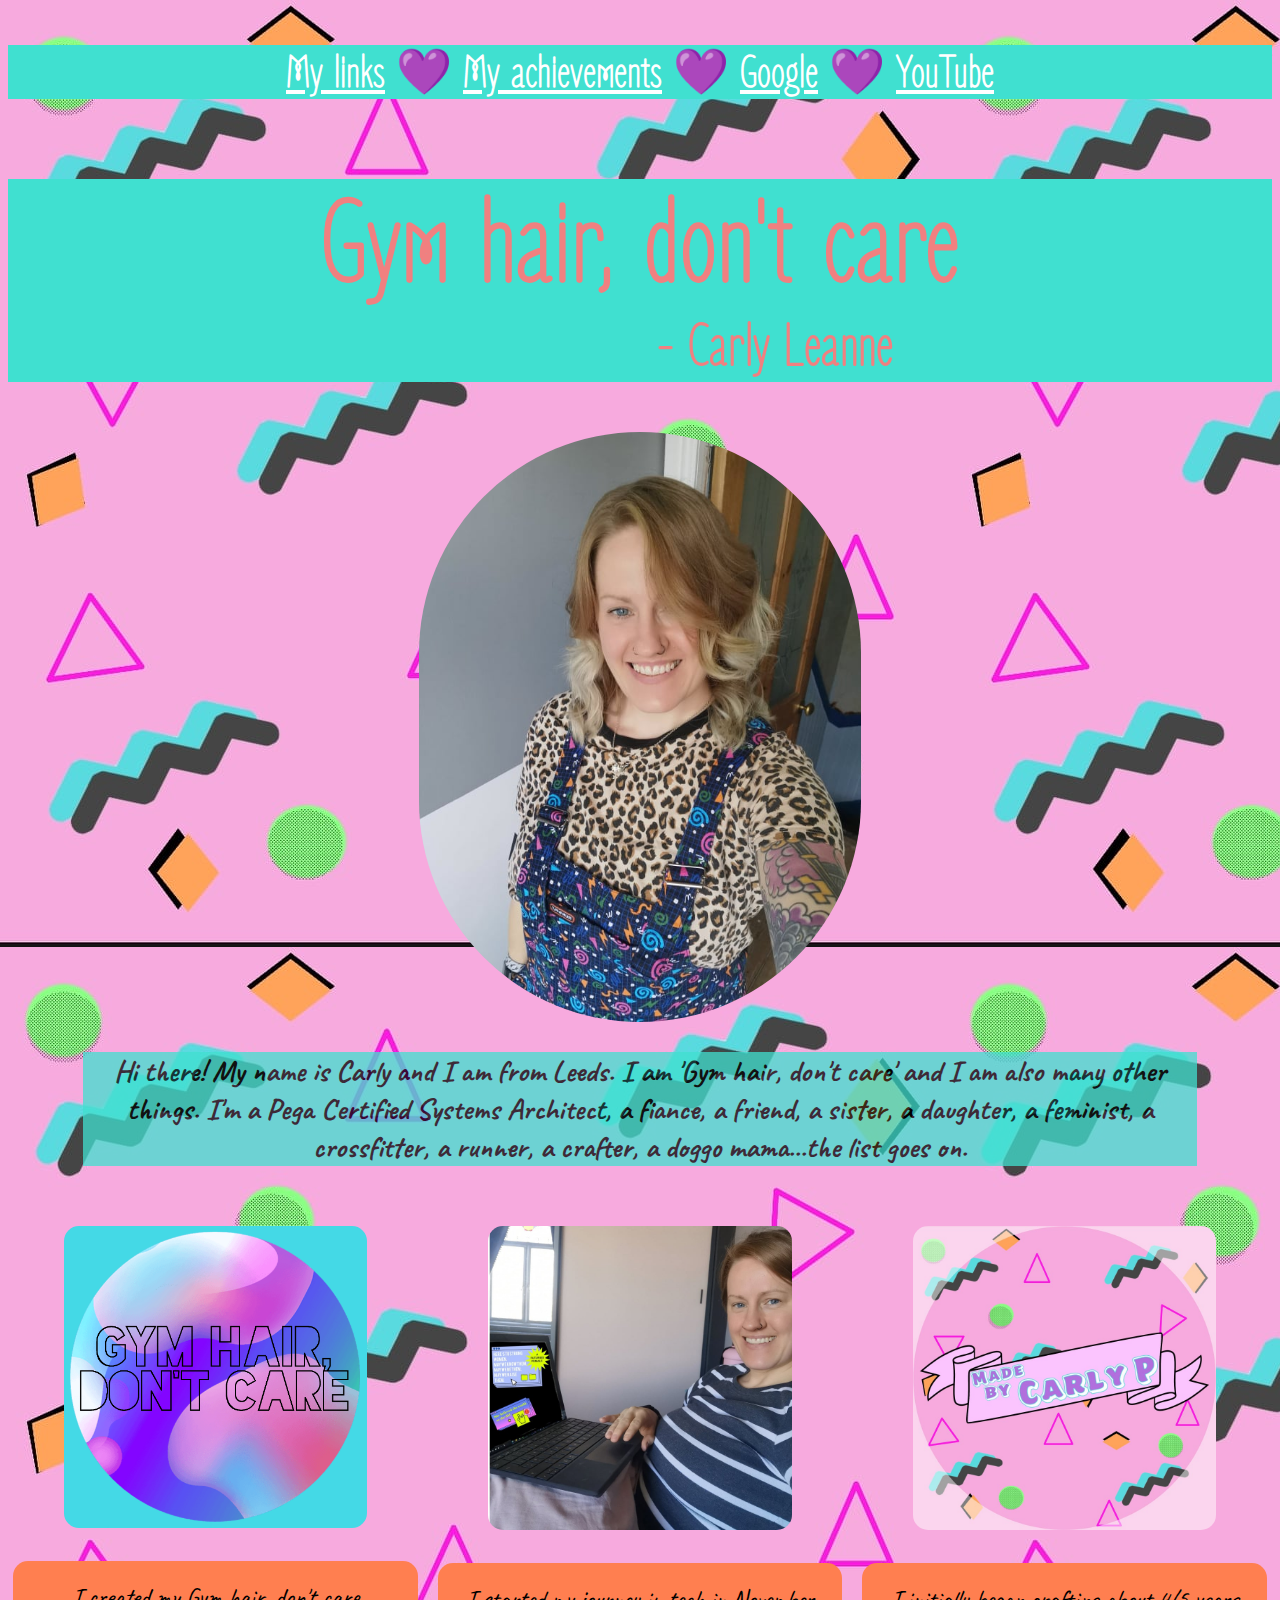
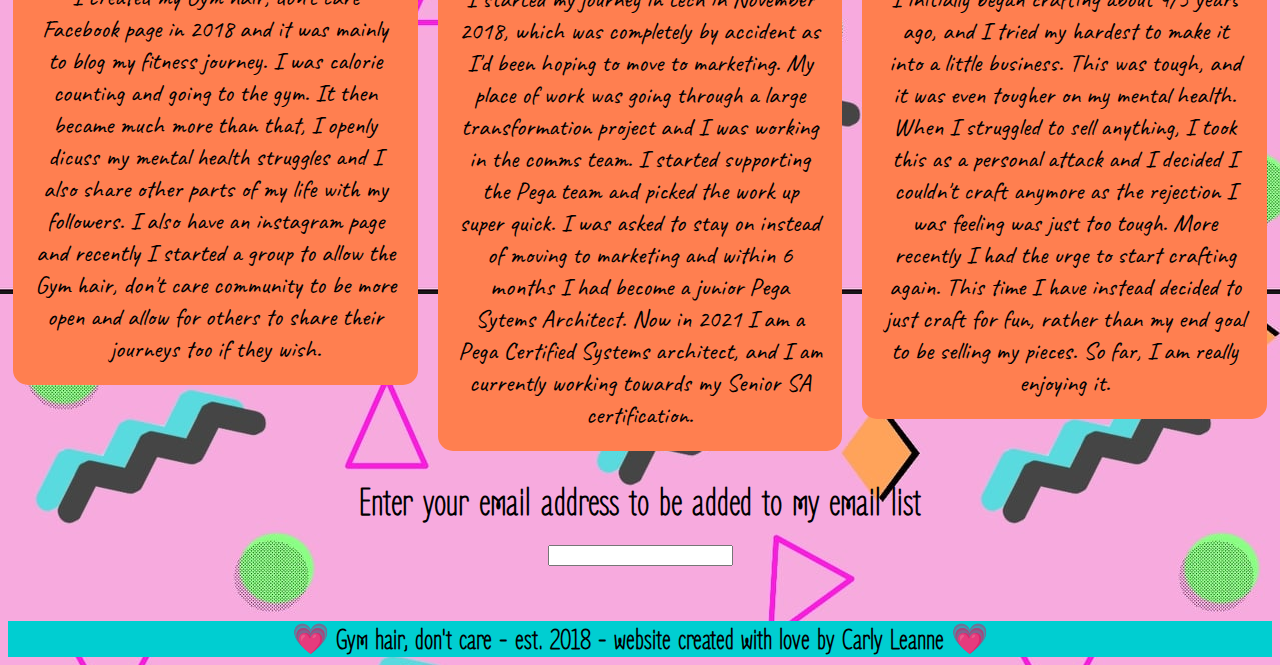
==== index.html @ 419cb067 "update" ====
<!DOCTYPE html>
<html lang="en">
    <head>
        <meta charset="UTF-8">
        <meta http-equiv="X-UA-Compatible" content="IE=edge">
        <meta name="viewport" content="width=device-width, initial-scale=1.0">
        <title>Gym hair, don't care</title>
        <script src="./index.js"></script>
        <link rel="stylesheet" href="./CSS/main.css">
        <link rel="preconnect" href="https://fonts.googleapis.com">
        <link rel="preconnect" href="https://fonts.gstatic.com" crossorigin>
        <link href="https://fonts.googleapis.com/css2?family=Zen+Loop&display=swap" rel="stylesheet">
        <link rel="preconnect" href="https://fonts.googleapis.com">
        <link rel="preconnect" href="https://fonts.gstatic.com" crossorigin>
        <link href="https://fonts.googleapis.com/css2?family=Caveat&display=swap" rel="stylesheet">
    </head>
    <div id="homepage"></div>
    <body>
        <header>
            <p><a class="mainLinks" href="Page2.html">My links</a> 💜 <a class="mainLinks" href="./Page3.html">My achievements</a> 💜 <a class="mainLinks" target="_blank" href="https://www.google.com">Google</a> 💜 <a class="mainLinks" target="_blank" href="https://www.YouTube.com">YouTube</a></p>
        </header>
        <div class="box1">
            <h1>Gym hair, don't care</h1>
            <h2> - Carly Leanne</h2>
        </div>
        <div>
            <img class="picture1" src="./Images/Me_dungas.jpg">
        </div>

        <div class="box2">
            <p>Hi there! My name is Carly and I am from Leeds. I am 'Gym hair, don't care' and I am also many other things. I'm a Pega Certified Systems Architect, a fiance, a friend, a sister, a daughter, a feminist, a crossfitter, a runner, a crafter, a doggo mama...the list goes on.</p>
        </div>    

          <div class="mainTopics">
                <div class="topics">
                    <p><img class="columnImages" src="./Images/ghdc.png" width="75%" height="auto"></p>
                    <p class="columnText">I created my Gym hair, don't care Facebook page in 2018 and it was mainly to blog my fitness journey. I was calorie counting and going to the gym. It then became much more than that, I openly dicuss my mental health struggles and I also share other parts of my life with my followers. I also have an instagram page and recently I started a group to allow the Gym hair, don't care community to be more open and allow for others to share their journeys too if they wish.</p>                
                </div>
              <div class="topics">
                  <p><img class="columnImages" src="./Images/me_laptop.jpg" width="75%" height="auto"></p>
                  <p class="columnText">I started my journey in tech in November 2018, which was completely by accident as I'd been hoping to move to marketing. My place of work was going through a large transformation project and I was working in the comms team. I started supporting the Pega team and picked the work up super quick. I was asked to stay on instead of moving to marketing and within 6 months I had become a junior Pega Sytems Architect. Now in 2021 I am a Pega Certified Systems architect, and I am currently working towards my Senior SA certification.</p>
              </div>
              <div class="topics">
                <p><img class="columnImages" src="./Images/madebycarly_p.jpg" width="75%" height="auto"></p>
                <p class="columnText">I initially began crafting about 4/5 years ago, and I tried my hardest to make it into a little business. This was tough, and it was even tougher on my mental health. When I struggled to sell anything, I took this as a personal attack and I decided I couldn't craft anymore as the rejection I was feeling was just too tough. More recently I had the urge to start crafting again. This time I have instead decided to just craft for fun, rather than my end goal to be selling my pieces. So far, I am really enjoying it.</p>
              </div>
          </div>

        <div class="input">
            <form>
                <label for="fname">Enter your email address to be added to my email list</label><br>
                <input type="text" id="fname" name="fname"><br>
              </form>
        </div>
        <p id="demo"></p>
    </body>
    <footer> 💗 Gym hair, don't care - est. 2018 - website created with love by Carly Leanne 💗 </footer>
</html>
---- CSS/main.css ----
body {
    background-image: url(./background1.jpg);
}
header {
    font-size: 45px;
    text-align: center;
    font-family: 'Zen Loop', cursive;
    font-weight: bold;
    background-color: turquoise;
}

.mainLinks {
    color: white;
}

a {
    color: black;
}

h1 {
    color:lightcoral;
    font-size: 120px;
    text-align: center;
    font-family: 'Zen Loop', cursive;
    margin-bottom: 0%;
}

h2 {
    color:lightcoral;
    font-size: 60px;
    text-align: right;
    font-family: 'Zen Loop', cursive;
    margin-top: 0%;
    margin-right: 30%;
}

.box1 {
    background-color: turquoise;
}

.box2 {
    background-color: turquoise;
    opacity: 0.75;
    color:black;
    font-size: 30px;
    font-weight: bold;
    text-align: center;
    font-family: 'Caveat', cursive;
    margin: 0px 75px;
}

.picture1 {
    border-radius: 500px;
    display: block;
    margin-left: auto;
    margin-right: auto;
    width: 35%;
    height: auto;
}

.row {
    display: -webkit-flex;
    display: flex;
  }
  

  .column {
    -webkit-flex: 1;
    -ms-flex: 1;
    flex: 1;
    padding: 10px;
    font-family: 'Caveat', cursive;
    font-size: 25px;
    background-color: coral;
    opacity: 0.8;
    padding-left: 10px;
    padding-right: 10px;
  }

  @media screen and (max-width: 600px) {
    .column {
      width: 100%;
    }
  }

.mainTopics {
    display: grid;
    grid-template-columns: repeat(3,1fr);
    grid-column-gap: 20px;
    padding: 5px;
}

.columnText {
    background-color: coral;
    padding: 20px;
    border-radius: 15px;
    
}

.topics {
    justify-content: space-evenly;
    text-align: center;
    font-family: 'Caveat', cursive;
    font-size: 25px;
    
}

.columnImages {
    border-radius: 15px;
}

.input {
    font-size: 40px;
    font-family: 'Zen Loop', cursive;
    font-weight: bold;
    text-align: center;
}

.whiteBox {
    background-color: white;
    opacity: 0.8;
}
.findMe {
    text-align: center;
    font-size: 60px;
    font-family: 'Zen Loop', cursive;
    font-weight: bold;
}

.myLinks {
    font-size: 45px;
    text-align: center;
    font-family: 'Zen Loop', cursive;
    font-weight: bold;
    padding-bottom: 0.5px;
    color: black;
}

.myAchievements {
    text-align: center;
    font-size: 40px;
    font-family: 'Zen Loop', cursive;
    font-weight: bold;
    margin-bottom: 0px;
}

.myAchievements > h2 {
    font-size: 40px;
    text-align: center;
    margin-right: 0px;
}

.list {
    font-size: 30px;
    display: inline;
    margin: 0;
}

footer {
    background-color: darkturquoise;
    text-align: center;
    font-size: 30px;
    font-family: 'Zen Loop', cursive;
    font-weight: bold;
    margin-top: 50px;
}
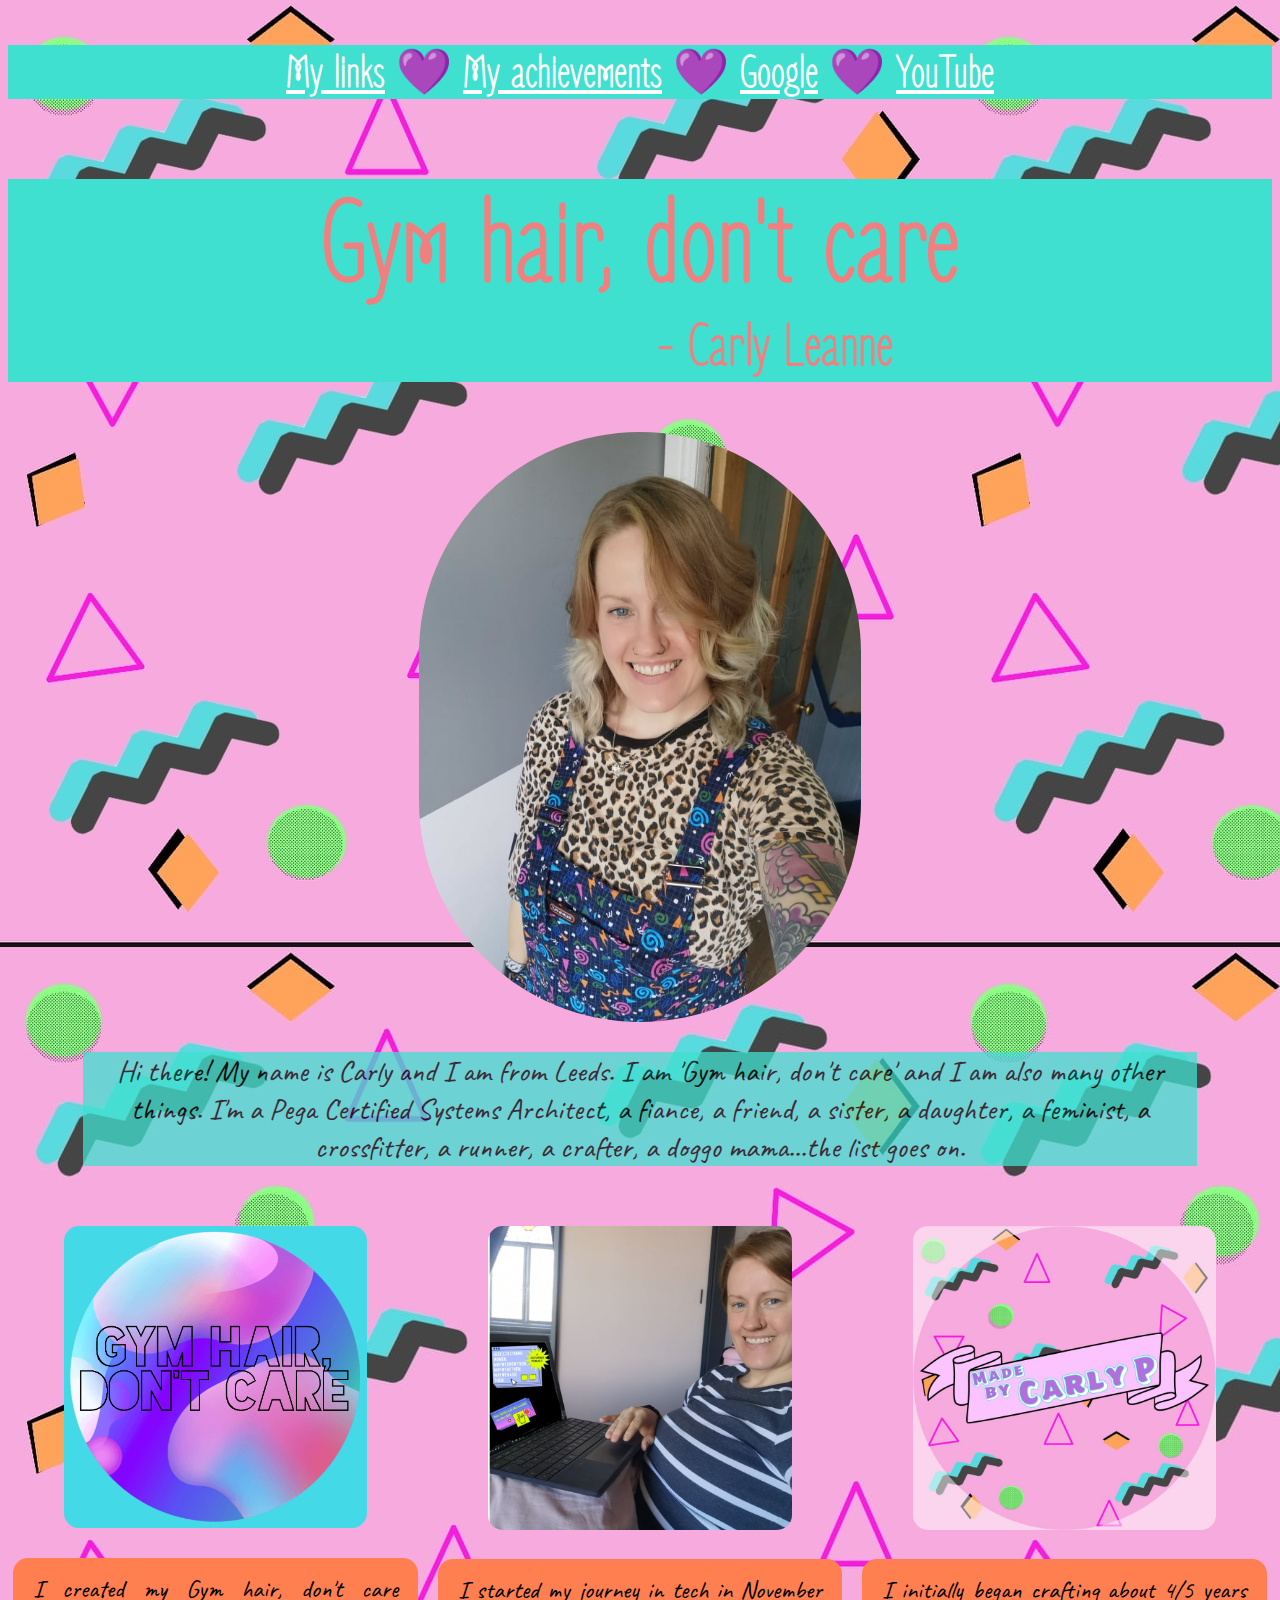
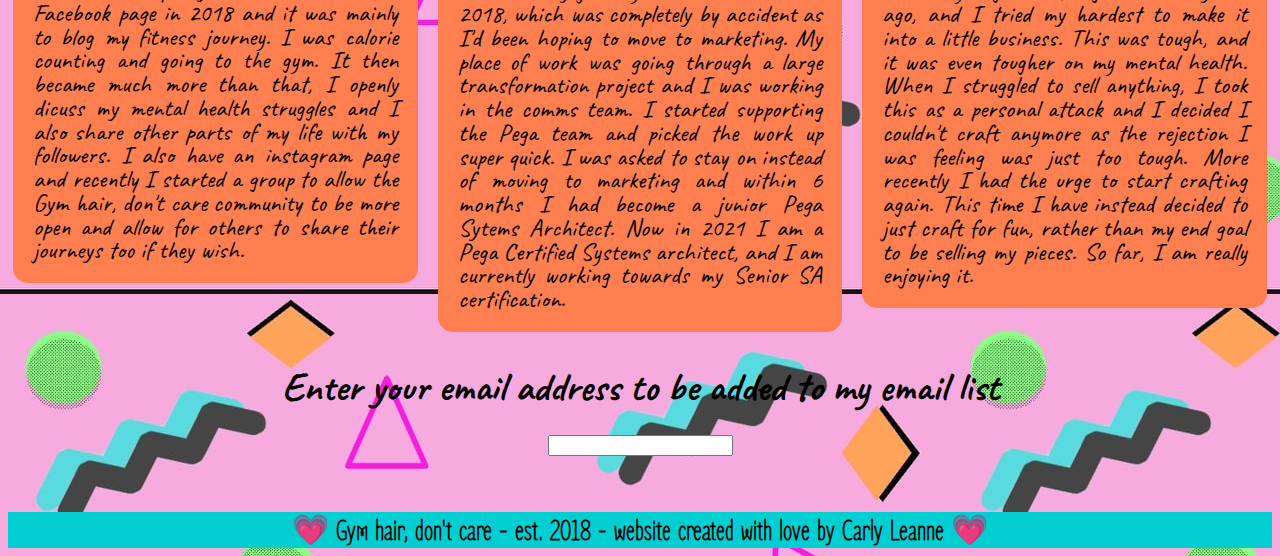
==== commit 418fae07: "update  1.4" ====
--- a/index.html
+++ b/index.html
@@ -5,6 +5,8 @@
         <meta http-equiv="X-UA-Compatible" content="IE=edge">
         <meta name="viewport" content="width=device-width, initial-scale=1.0">
         <title>Gym hair, don't care</title>
+        <link href="https://cdn.jsdelivr.net/npm/bootstrap@5.0.2/dist/css/bootstrap.min.css" rel="stylesheet" integrity="sha384-EVSTQN3/azprG1Anm3QDgpJLIm9Nao0Yz1ztcQTwFspd3yD65VohhpuuCOmLASjC" crossorigin="anonymous">
+        <script src="https://cdn.jsdelivr.net/npm/bootstrap@5.0.2/dist/js/bootstrap.bundle.min.js" integrity="sha384-MrcW6ZMFYlzcLA8Nl+NtUVF0sA7MsXsP1UyJoMp4YLEuNSfAP+JcXn/tWtIaxVXM" crossorigin="anonymous"></script>
         <script src="./index.js"></script>
         <link rel="stylesheet" href="./CSS/main.css">
         <link rel="preconnect" href="https://fonts.googleapis.com">
@@ -46,6 +48,8 @@
               </div>
           </div>
 
+    
+
         <div class="input">
             <form>
                 <label for="fname">Enter your email address to be added to my email list</label><br>
--- a/CSS/main.css
+++ b/CSS/main.css
@@ -43,10 +43,9 @@
     opacity: 0.75;
     color:black;
     font-size: 30px;
-    font-weight: bold;
     text-align: center;
     font-family: 'Caveat', cursive;
-    margin: 0px 75px;
+    margin: 20px 75px;
 }
 
 .picture1 {
@@ -54,6 +53,7 @@
     display: block;
     margin-left: auto;
     margin-right: auto;
+    margin-top: 3%;
     width: 35%;
     height: auto;
 }
@@ -94,6 +94,7 @@
     background-color: coral;
     padding: 20px;
     border-radius: 15px;
+    text-align: justify;
     
 }
 
@@ -102,6 +103,7 @@
     text-align: center;
     font-family: 'Caveat', cursive;
     font-size: 25px;
+    line-height: 95%;
     
 }
 
@@ -111,7 +113,7 @@
 
 .input {
     font-size: 40px;
-    font-family: 'Zen Loop', cursive;
+    font-family: 'Caveat', cursive;
     font-weight: bold;
     text-align: center;
 }
@@ -123,37 +125,57 @@
 .findMe {
     text-align: center;
     font-size: 60px;
-    font-family: 'Zen Loop', cursive;
+    font-family: 'Caveat', cursive;
     font-weight: bold;
+}
+
+.huey {
+    display: block;
+    margin: 0.5% auto 3% auto;
+    width: 25%;
+    height: auto;
+    border-radius: 80%;
 }
 
 .myLinks {
     font-size: 45px;
     text-align: center;
-    font-family: 'Zen Loop', cursive;
+    font-family: 'Caveat', cursive;
     font-weight: bold;
     padding-bottom: 0.5px;
     color: black;
+    line-height: 90%;
 }
 
 .myAchievements {
     text-align: center;
-    font-size: 40px;
-    font-family: 'Zen Loop', cursive;
+    font-size: 35px;
+    font-family: 'Caveat', cursive;
     font-weight: bold;
     margin-bottom: 0px;
+    line-height: 90%;
 }
 
 .myAchievements > h2 {
-    font-size: 40px;
+    font-size: 60px;
     text-align: center;
     margin-right: 0px;
 }
 
 .list {
     font-size: 30px;
-    display: inline;
     margin: 0;
+    text-align: center;
+    display: inline-block;
+    line-height: 85%;
+}
+
+ul {
+    padding: 0%;
+}
+
+.beforeList {
+    margin-bottom: 1%;
 }
 
 footer {
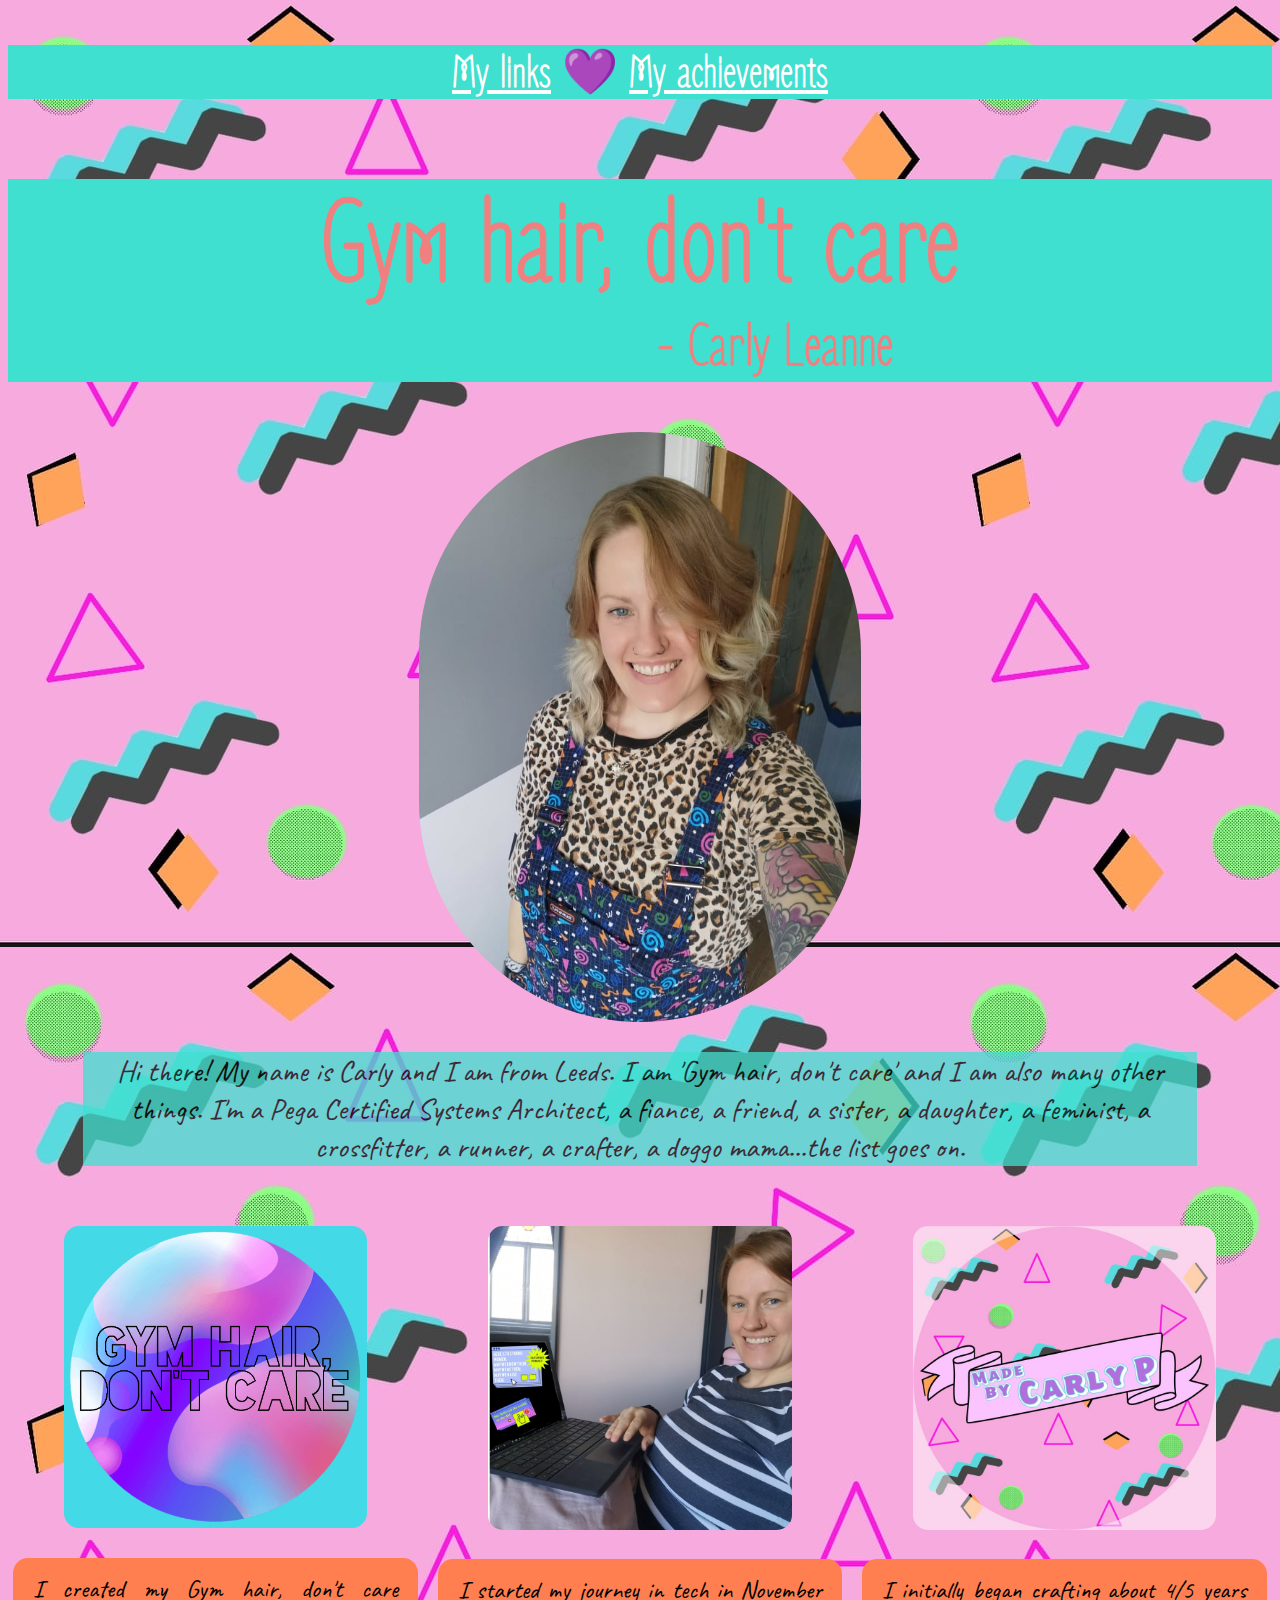
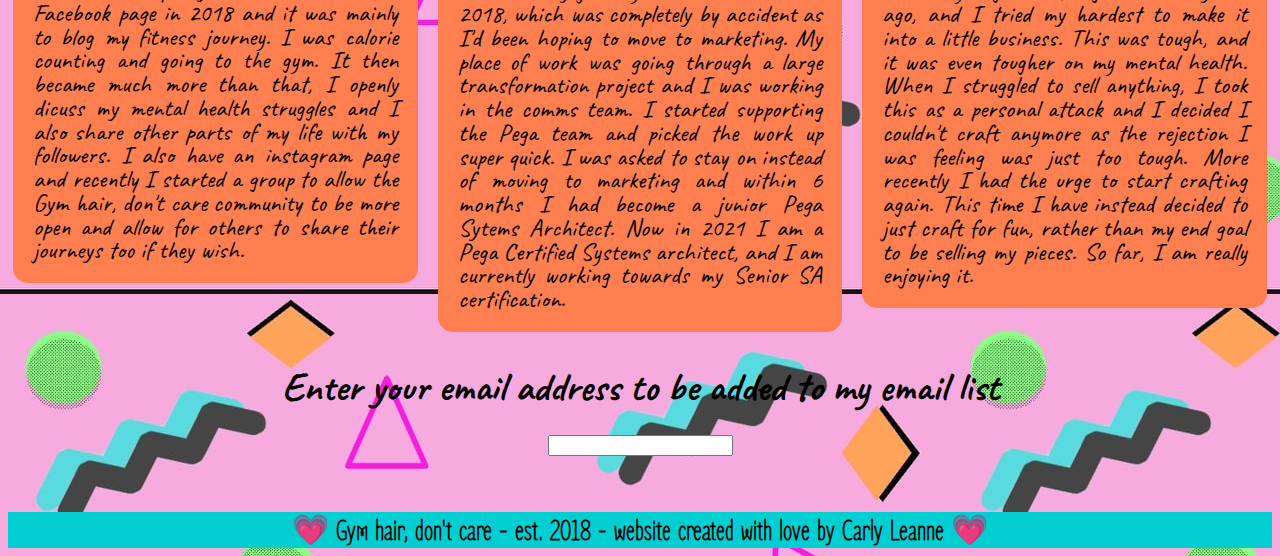
==== commit 345b5d80: "update 1.8" ====
--- a/index.html
+++ b/index.html
@@ -19,7 +19,7 @@
     <div id="homepage"></div>
     <body>
         <header>
-            <p><a class="mainLinks" href="Page2.html">My links</a> 💜 <a class="mainLinks" href="./Page3.html">My achievements</a> 💜 <a class="mainLinks" target="_blank" href="https://www.google.com">Google</a> 💜 <a class="mainLinks" target="_blank" href="https://www.YouTube.com">YouTube</a></p>
+            <p><a class="mainLinks" href="./page2.html">My links</a> 💜 <a class="mainLinks" href="./page3.html">My achievements</a>
         </header>
         <div class="box1">
             <h1>Gym hair, don't care</h1>
